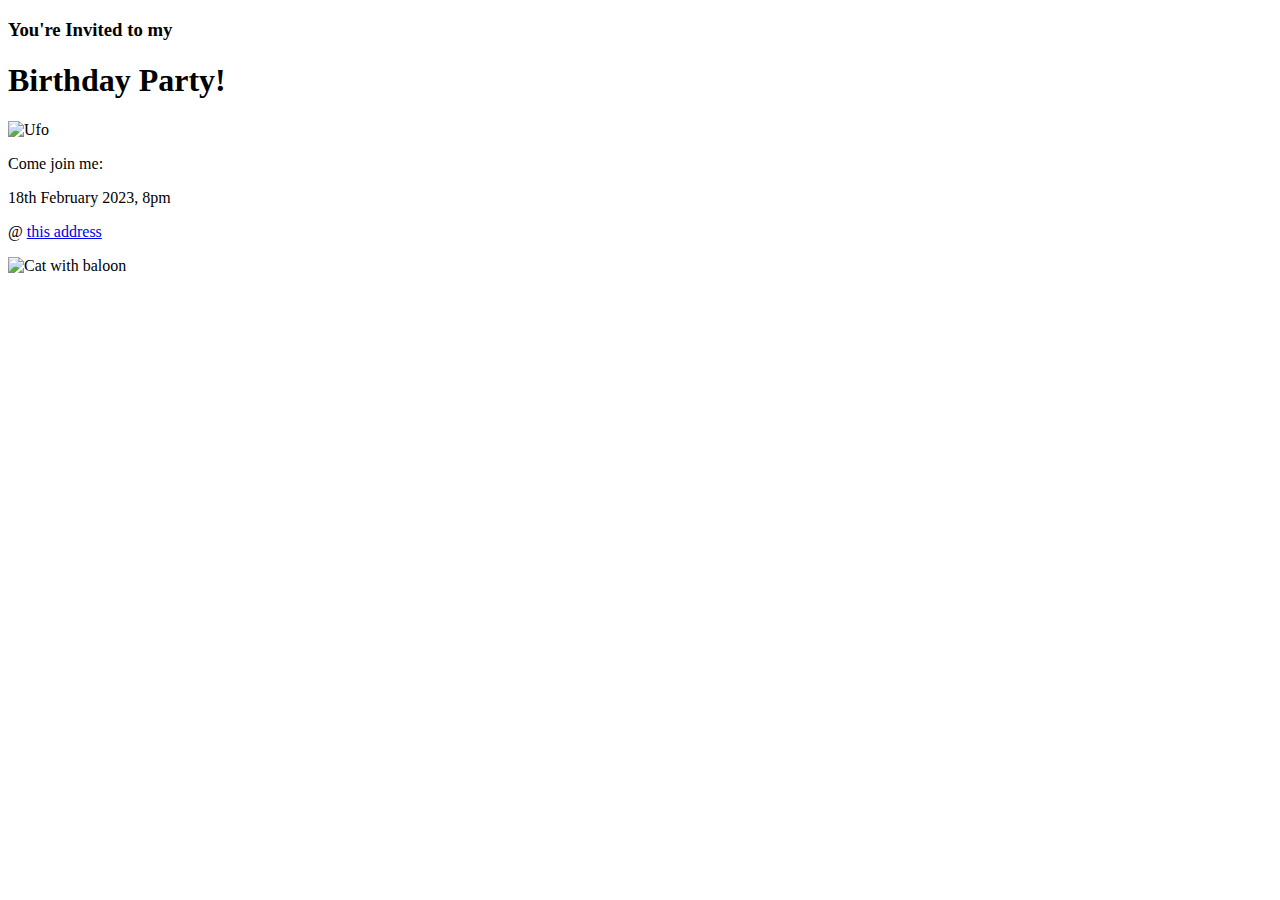
==== Week09-SVG-Animation/animation/index.html @ 81af4680 "Add files via upload" ====
<!DOCTYPE html>
<html lang="en">
<head>
    <meta charset="UTF-8">
    <meta http-equiv="X-UA-Compatible" content="IE=edge">
    <meta name="viewport" content="width=device-width, initial-scale=1.0">
    <title>You're Invited!</title>
    <link rel="stylesheet" href="/styles/normalize.css">
    <link rel="stylesheet" href="/styles/index.css">
    <link rel="stylesheet" href="https://cdnjs.cloudflare.com/ajax/libs/animate.css/4.1.1/animate.min.css">
</head>
<body>
    <div class="container">
        <section>
            <h3>You're Invited to my</h3>
            <h1 class="animate__animated animate__lightSpeedInRight">Birthday Party!</h1>
            <img src="/images/ufo.gif" alt="Ufo" class="ufo">
            <p>Come join me:</p>
            <p>18th February 2023, 8pm</p>
            <p>
                @ <a href="https://goo.gl/maps/4MfuduFQdSnT2HUW9">this address</a>
            </p>
            <img src="/images/cat.png" alt="Cat with baloon" class="animate__animated animate__flip animate__infinite" id="cat">
        </section>
    </div>
</body>
</html>
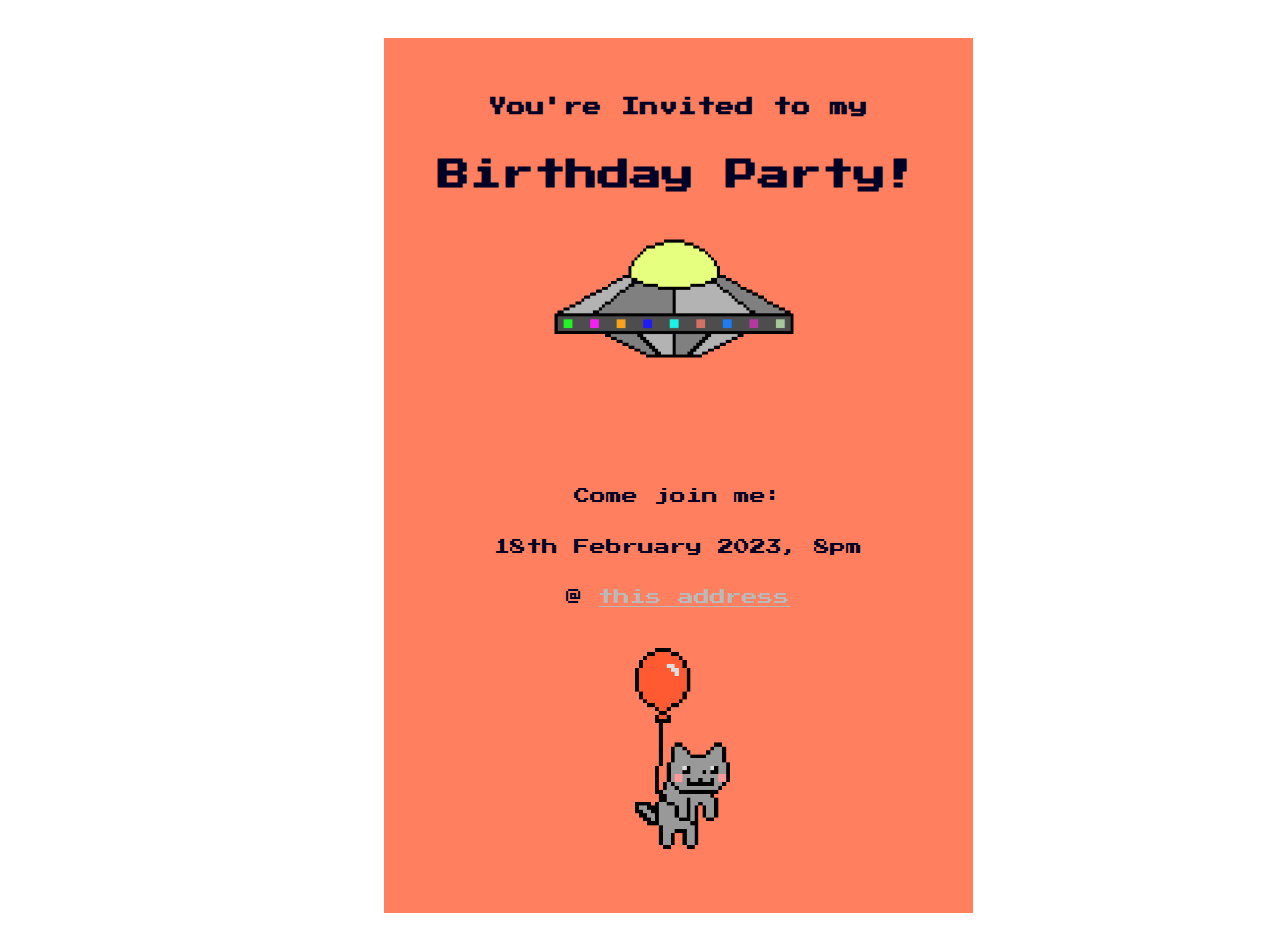
==== commit d883dc2f: "Update index.html" ====
--- a/Week09-SVG-Animation/animation/index.html
+++ b/Week09-SVG-Animation/animation/index.html
@@ -5,8 +5,8 @@
     <meta http-equiv="X-UA-Compatible" content="IE=edge">
     <meta name="viewport" content="width=device-width, initial-scale=1.0">
     <title>You're Invited!</title>
-    <link rel="stylesheet" href="/styles/normalize.css">
-    <link rel="stylesheet" href="/styles/index.css">
+    <link rel="stylesheet" href="./styles/normalize.css">
+    <link rel="stylesheet" href="./styles/index.css">
     <link rel="stylesheet" href="https://cdnjs.cloudflare.com/ajax/libs/animate.css/4.1.1/animate.min.css">
 </head>
 <body>
@@ -14,14 +14,14 @@
         <section>
             <h3>You're Invited to my</h3>
             <h1 class="animate__animated animate__lightSpeedInRight">Birthday Party!</h1>
-            <img src="/images/ufo.gif" alt="Ufo" class="ufo">
+            <img src="./images/ufo.gif" alt="Ufo" class="ufo">
             <p>Come join me:</p>
             <p>18th February 2023, 8pm</p>
             <p>
                 @ <a href="https://goo.gl/maps/4MfuduFQdSnT2HUW9">this address</a>
             </p>
-            <img src="/images/cat.png" alt="Cat with baloon" class="animate__animated animate__flip animate__infinite" id="cat">
+            <img src="./images/cat.png" alt="Cat with baloon" class="animate__animated animate__flip animate__infinite" id="cat">
         </section>
     </div>
 </body>
-</html>+</html>
--- a/Week09-SVG-Animation/animation/styles/index.css
+++ b/Week09-SVG-Animation/animation/styles/index.css
@@ -0,0 +1,53 @@
+@import url('https://fonts.googleapis.com/css2?family=Press+Start+2P&display=swap');
+
+body {
+    background-image: url(/images/background.webp);
+    font-family: 'Press Start 2P', cursive;
+    color: rgb(0, 0, 39);
+}
+
+.container {
+    display: flex;
+    justify-content: center;
+    align-items: center;
+    width: 100%;
+    height: 100%;
+    padding: 3%;
+}
+
+.ufo {
+    width: 50%;
+    animation: rotate 2.4s ease infinite;
+}
+
+@keyframes rotate {
+        from {transform: scale(1) rotate(0deg);}
+        to {transform: scale(1) rotate(360deg);}
+}
+
+a {
+    color: rgb(185, 185, 185);
+    text-decoration:underline;
+}
+
+a:hover {
+    color:rgb(0, 0, 39);
+    transition: all 0.5s ease-in-out;
+    transition-delay: 0.2s;
+}
+
+ section {
+    display: flex;
+    flex-direction: column;
+    justify-content: center;
+    align-items:center;
+    height: 100%;
+    width: 40%;
+    background-color: rgba(255, 74, 28, 0.709);
+    padding: 3%;
+ }
+
+ #cat {
+    margin: 5% 0% 5% 0%;
+    width: 20%;
+ }